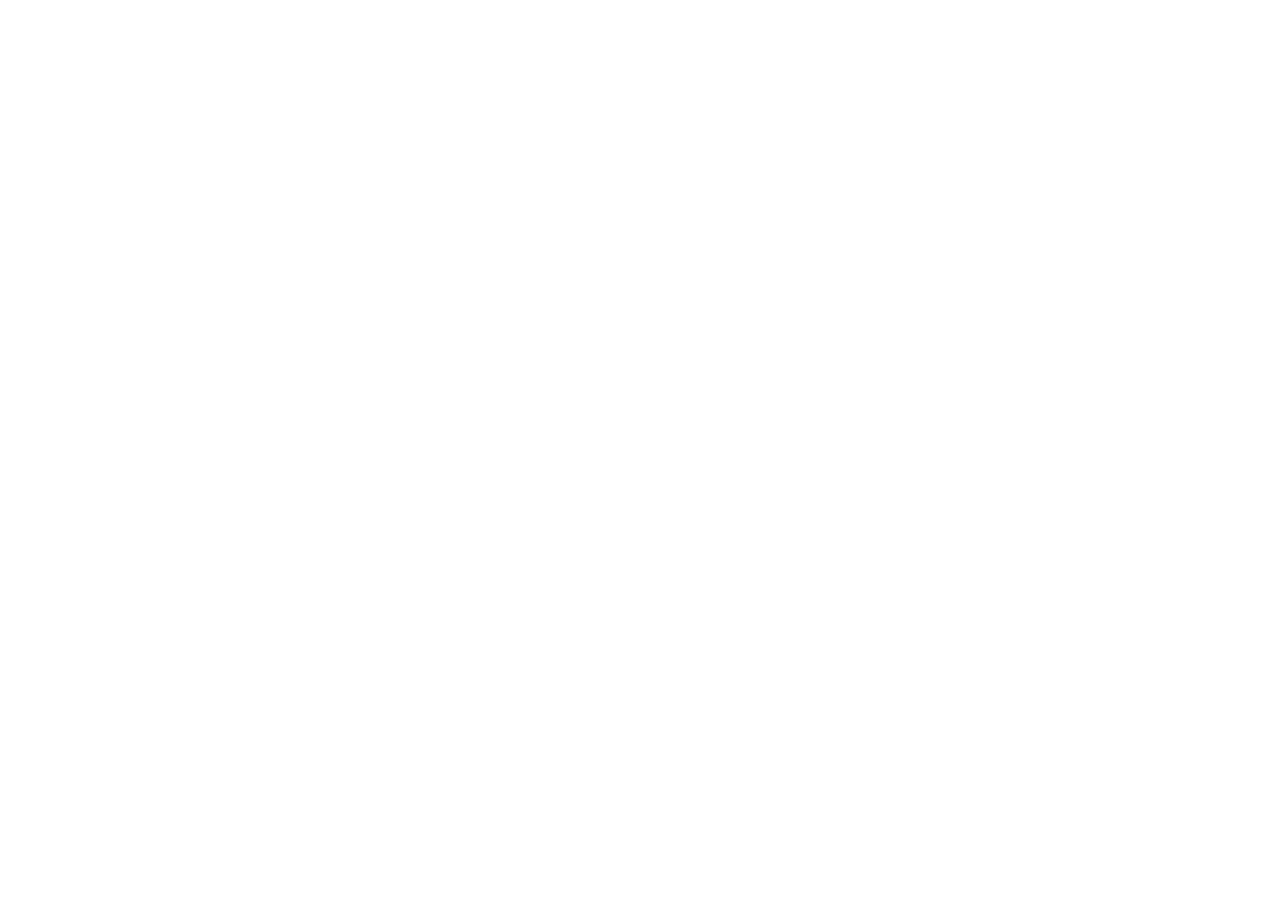
==== index.html @ d9480b8b "html" ====
<!DOCTYPE html>
<html lang="en">
<head>
    <meta charset="UTF-8">
    <meta http-equiv="X-UA-Compatible" content="IE=edge">
    <meta name="viewport" content="width=
    , initial-scale=1.0">
    <title>Document</title>
</head>
<body>
    
</body>
</html>
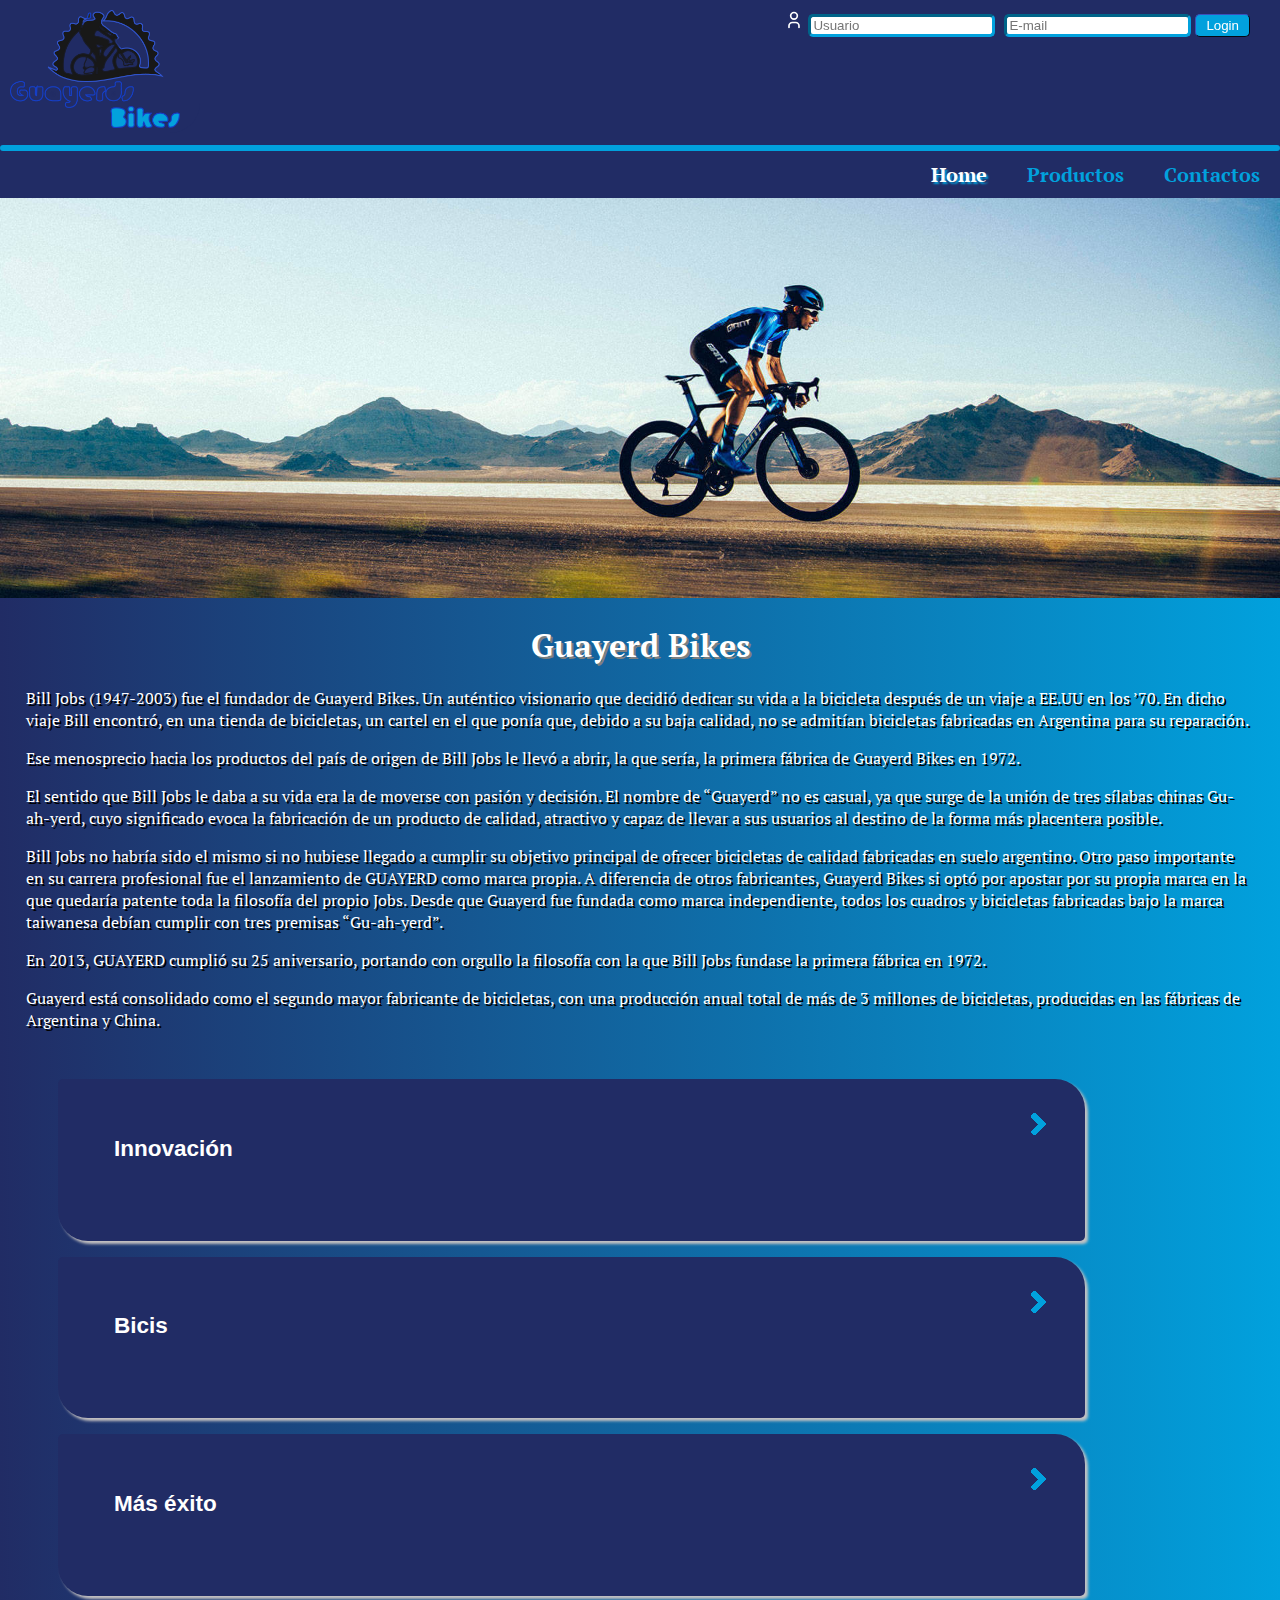
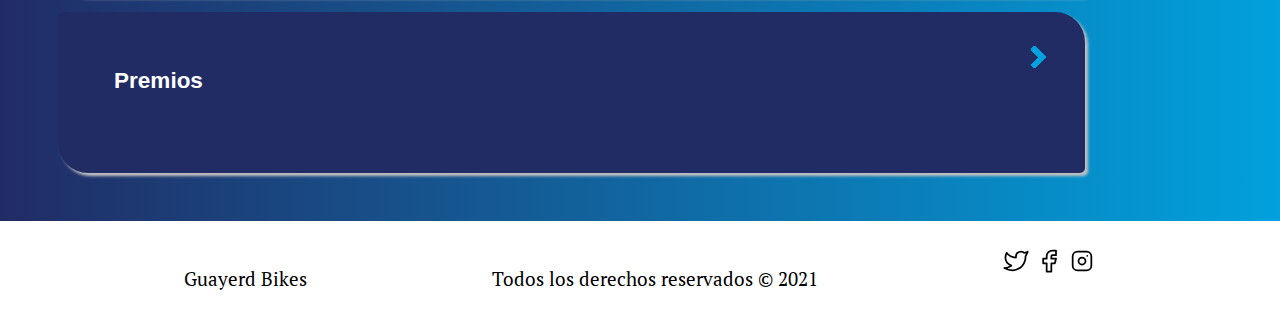
==== commit ea902318: "index y redireccionamientos vercel deploy" ====
--- a/index.html
+++ b/index.html
@@ -1,13 +1,404 @@
 <!DOCTYPE html>
-<html lang="en">
-<head>
-    <meta charset="UTF-8">
-    <meta http-equiv="X-UA-Compatible" content="IE=edge">
-    <meta name="viewport" content="width=
-    , initial-scale=1.0">
-    <title>Document</title>
-</head>
-<body>
-    
-</body>
-</html>+<html lang="es-AR">
+  <head>
+    <meta charset="UTF-8" />
+    <meta http-equiv="X-UA-Compatible" content="IE=edge" />
+    <meta name="viewport" content="width=device-width, initial-scale=1.0" />
+    <link
+      href="https://fonts.googleapis.com/css2?family=PT+Serif:ital,wght@1,400;1,700&display=swap"
+      rel="stylesheet"
+    />
+
+    <link rel="stylesheet" href="./css/index.css" />
+
+    <!-- Primary Meta Tags -->
+    <meta name="title" content="Guayerd Bikes" />
+    <meta
+      name="description"
+      content="Bicicletas de competición y urbanas. Somos fabricantes de las mejores bicicletas de la región. Atención personalizada y venta de accesorios."
+    />
+
+    <!-- Open Graph / Facebook -->
+    <meta property="og:type" content="website" />
+    <meta
+      property="og:url"
+      content="
+
+"
+    />
+    <meta property="og:title" content="Guayerd" />
+    <meta
+      property="og:description"
+      content="Bicicletas de competición y urbanas. Somos fabricantes de las mejores bicicletas de la región. Atención personalizada y venta de accesorios."
+    />
+    <meta
+      property="og:image"
+      content="https://metatags.io/assets/meta-tags-16a33a6a8531e519cc0936fbba0ad904e52d35f34a46c97a2c9f6f7dd7d336f2.png"
+    />
+
+    <!-- Twitter -->
+    <meta property="twitter:card" content="summary_large_image" />
+    <meta property="twitter:url" content="" />
+    <meta property="twitter:title" content="Guayerd" />
+    <meta
+      property="twitter:description"
+      content="Bicicletas de competición y urbanas. Somos fabricantes de las mejores bicicletas de la región. Atención personalizada y venta de accesorios."
+    />
+    <meta
+      property="twitter:image"
+      content="https://metatags.io/assets/meta-tags-16a33a6a8531e519cc0936fbba0ad904e52d35f34a46c97a2c9f6f7dd7d336f2.png"
+    />
+    <title>Guayerd Bikes - Bicicletas de Competición y Urbanas.</title>
+    <script defer src="../js/home.js"></script>
+    <script>
+      (function (h, e, a, t, m, p) {
+        m = e.createElement(a);
+        m.async = !0;
+        m.src = t;
+        p = e.getElementsByTagName(a)[0];
+        p.parentNode.insertBefore(m, p);
+      })(window, document, "script", "https://u.heatmap.it/log.js");
+    </script>
+  </head>
+  <body>
+    <div id="estilo">
+      <header>
+        <!-- ACA SE INSERTA NAV-->
+        <div class="contenedorHeader">
+          <div class="contenedor-logo">
+            <a id="fondolog" href="./index.html"
+              ><img class="imgLogo" src="./images/images.png"
+            /></a>
+            <div class="log">
+              <svg
+                class="vector-log"
+                xmlns="http://www.w3.org/2000/svg"
+                class="icon icon-tabler icon-tabler-user"
+                width="20"
+                height="20"
+                viewBox="0 0 24 24"
+                stroke-width="2"
+                stroke="#ffffff"
+                fill="none"
+                stroke-linecap="round"
+                stroke-linejoin="round"
+              >
+                <path stroke="none" d="M0 0h24v24H0z" fill="none" />
+                <circle cx="12" cy="7" r="4" />
+                <path d="M6 21v-2a4 4 0 0 1 4 -4h4a4 4 0 0 1 4 4v2" />
+              </svg>
+              <input type="text" class="name" placeholder="Usuario" />
+              <input type="email" class="email" placeholder="E-mail" />
+              <button class="button-log" type="submit">Login</button>
+            </div>
+          </div>
+          <div class="relleno"></div>
+          <nav class="navegacion">
+            <a id="activo" class="enlaces" href="index.html"> Home </a>
+            <a class="enlaces" href="./html/products.html"> Productos </a>
+            <a class="enlaces" href="./html/contacto.html">Contactos</a>
+          </nav>
+        </div>
+        <!-- FIN DE NAV-->
+      </header>
+      <div class="imgPortada">
+        <img id="portada" src="./images/Banner.jpg" alt="bicicletas" />
+      </div>
+      <div id="cuerpo">
+        <div class="texto">
+          <h1>Guayerd Bikes</h1>
+
+          <p class="info">
+            Bill Jobs (1947-2003) fue el fundador de Guayerd Bikes. Un auténtico
+            visionario que decidió dedicar su vida a la bicicleta después de un
+            viaje a EE.UU en los ’70. En dicho viaje Bill encontró, en una
+            tienda de bicicletas, un cartel en el que ponía que, debido a su
+            baja calidad, no se admitían bicicletas fabricadas en Argentina para
+            su reparación.
+          </p>
+          <p class="info">
+            Ese menosprecio hacia los productos del país de origen de Bill Jobs
+            le llevó a abrir, la que sería, la primera fábrica de Guayerd Bikes
+            en 1972.
+          </p>
+          <p class="info">
+            El sentido que Bill Jobs le daba a su vida era la de moverse con
+            pasión y decisión. El nombre de “Guayerd” no es casual, ya que surge
+            de la unión de tres sílabas chinas Gu-ah-yerd, cuyo significado
+            evoca la fabricación de un producto de calidad, atractivo y capaz de
+            llevar a sus usuarios al destino de la forma más placentera posible.
+          </p>
+          <p class="info">
+            Bill Jobs no habría sido el mismo si no hubiese llegado a cumplir su
+            objetivo principal de ofrecer bicicletas de calidad fabricadas en
+            suelo argentino. Otro paso importante en su carrera profesional fue
+            el lanzamiento de GUAYERD como marca propia. A diferencia de otros
+            fabricantes, Guayerd Bikes si optó por apostar por su propia marca
+            en la que quedaría patente toda la filosofía del propio Jobs. Desde
+            que Guayerd fue fundada como marca independiente, todos los cuadros
+            y bicicletas fabricadas bajo la marca taiwanesa debían cumplir con
+            tres premisas “Gu-ah-yerd”.
+          </p>
+          <p class="info">
+            En 2013, GUAYERD cumplió su 25 aniversario, portando con orgullo la
+            filosofía con la que Bill Jobs fundase la primera fábrica en 1972.
+          </p>
+          <p class="info">
+            Guayerd está consolidado como el segundo mayor fabricante de
+            bicicletas, con una producción anual total de más de 3 millones de
+            bicicletas, producidas en las fábricas de Argentina y China.
+          </p>
+          <div class="desplegable">
+            <div class="contenedor">
+              <button type="button" class="colapsable">
+                <img src="./images/chevron-radioactivo.png" alt="chevron" />
+                <h2 class="h2">Innovación</h2>
+              </button>
+              <div class="contenido">
+                <p>
+                  La historia de cada bicicleta GUAYERD empieza sólo a 100km del
+                  lugar donde la historia de la bicicleta comenzó en n 1817.
+                  Justo a las afueras de Stuttgart, corazón de Alemania en
+                  innovaciones del sector automovilístico y bastión de marcas
+                  líderes en tecnología como Porsche o Mercedes-Benz, es donde
+                  tienen su base los diseñadores e ingenieros del departamento
+                  de I+D de GUAYERD. Es aquí donde todas nuestras bicicletas se
+                  inventan, planifican y desarrollan para su distribución
+                  internacional en 77 países.
+                </p>
+                <p>
+                  Así, nuestros desarrolladores de producto no sólo tienen que
+                  tener en cuenta un montón de diferentes requisitos técnicos,
+                  también tienen que garantizar que cada bicicleta de cada
+                  categoría es completamente merecedora de llevar el nombre
+                  GUAYERD en sus tubos. Ya se trate de una bici de montaña de
+                  alta gama, una de carretera en carbono para competición, una
+                  bici eléctrica fiable o un modelo desenfadado para
+                  principiantes, sólo se validan los mejores diseños que se
+                  fabricarán en colaboración con proveedores de primer nivel.
+                  Para la fluidez de todos estos procesos tan estrechamente
+                  relacionados, el equipo de I+D alemán viaja frecuentemente
+                  Taiwan.
+                </p>
+                <p>
+                  Allí, nuestros expertos debaten y revisan con los
+                  especialistas taiwaneses cada paso: desde el primer prototipo
+                  hasta el modelo de serie perfectamente acabado. Cada bicicleta
+                  que sale completamente montada de una de las tres fábricas en
+                  Asia es realmente única. Porque cuando una bici está camino a
+                  su nuevo dueño en cualquiera de los 77 países del mundo en los
+                  que se distribuye GUAYERD, no sólo el departamento de I+D
+                  alemán ha infundido vida en la bicicleta, sino que cada una de
+                  las personas involucradas en el proceso de fabricación ha
+                  velado para que una genuina bicicleta se haya fabricado con el
+                  mayor cuidado posible.
+                </p>
+              </div>
+            </div>
+            <div class="contenedor">
+              <button type="button" class="colapsable">
+                <img src="./images/chevron-radioactivo.png" alt="chevron" />
+                <h2 class="h2">Bicis</h2>
+              </button>
+
+              <div class="contenido">
+                <p>
+                  GUAYERD Industry Co.,Ltd, no sólo mira atrás con su
+                  experiencia de 40 años usando aleaciones de materias primas
+                  clásicas que necesitan un elaborado procesamiento. Para lograr
+                  la mayor calidad de bicicletas de carbono de gama alta, la
+                  compañía decidió trabajar exclusivamente con proveedores de
+                  primera calidad especializados en materias compuestas.
+                </p>
+                <p>
+                  El sueño que Bill Jobs tuvo en la década de los 70 es hoy una
+                  realidad. Taiwán se ha convertido en un “Silicon Valley” de la
+                  industria del ciclismo. Todas las grandes marcas del sector
+                  aspiran a fabricar sus bicicletas o componentes en Taiwán y ya
+                  nunca más se volverá a ver un cartel en el que se rechacen
+                  productos del país asiático por su escasa calidad.
+                </p>
+                <p>
+                  En sus más de 25 años de historia GUAYERD ha logrado éxitos de
+                  todo tipo, desde Campeonatos del Mundo, Oros Olímpicos,
+                  reconocimientos como la mejor empresa Taiwanesa e incluso
+                  reconocimientos al propio producto. En el año 2016 GUAYERD,
+                  con su cuadro Scultura LTD, puso en el mercado la bicicleta de
+                  producción más ligera del mundo con un peso total de solo
+                  4,55kg y un peso del cuadro inferior a los 800g. Pero GUAYERD
+                  no necesita que nadie apruebe o de el visto bueno a sus
+                  productos. Nosotros somos los que mejor conocemos nuestra
+                  marca, la calidad de nuestros productos y el desarrollo que
+                  implican y por ello GUAYERD ofrece garantía de por vida en
+                  todos sus cuadros, porque nadie confía en nuestras bicicletas
+                  más que nosotros
+                </p>
+              </div>
+            </div>
+            <div class="contenedor">
+              <button type="button" class="colapsable">
+                <img src="./images/chevron-radioactivo.png" alt="chevron" />
+                <h2 class="h2">Más éxito</h2>
+              </button>
+              <div class="contenido">
+                <p>
+                  Durante más de una década, GUAYERD ha sido el principal
+                  patrocinador del MULTIVAN GUAYERD BIKING TEAM, con el que se
+                  han obtenido éxitos a nivel internacional y en 2013 se amplió
+                  la colaboración y presencia de GUAYERD con el ciclismo de alta
+                  competición al entrar a formar parte del LAMPRE-GUAYERD en el
+                  circuito UCI World Tour. Con este movimiento, GUAYERD ponía
+                  por primera vez en sus 25 años de historia sus bicicletas a
+                  competir al más alto nivel tanto en MTB como en
+                </p>
+                <p>
+                  Para GUAYERD la decisión de estar presente como patrocinador
+                  en dos equipos internacionales va mucho más allá de una mera
+                  cuestión de marketing. Como sucede en la Fórmula 1, la
+                  estrecha colaboración entre los fabricantes y los mejores
+                  profesionales, tanto ingenieros como atletas, da como
+                  resultado el mejor producto posible. Resultado de esta
+                  colaboración han surgido proyectos como la BIG.NINE,
+                  NINETY-SIX, REACTO o SCULTURA. Todas plataformas que han
+                  marcado un antes y un después en sus disciplinas y que han
+                  recibido la aprobación de los usuarios y los reconocimientos
+                  de los medios internacionales más importantes.
+                </p>
+                <p>
+                  Franco Cervi es el jefe de ingenieros de GUAYERD y tú con tu
+                  GUAYERD te beneficias de los conocimientos de Franco y todo su
+                  equipo de ingenieros, además de toda la experiencia de
+                  profesionales como Sandro Guzmán, Pepe Sánchez o Rui Costa JR.
+                  Su éxito es nuestra motivación.
+                </p>
+              </div>
+            </div>
+            <div class="contenedor">
+              <button type="button" class="colapsable">
+                <img src="./images/chevron-radioactivo.png" alt="chevron" />
+                <h2 class="h2">Premios</h2>
+              </button>
+              <div class="contenido">
+                <p></p>
+                <div>
+                  <table id="tabla">
+                    <thead>
+                      <td>Año</td>
+                      <td>Premio</td>
+                    </thead>
+                    <tr>
+                      <td>1959</td>
+                      <td>Mejor Bici del Mundo Mundial</td>
+                    </tr>
+                    <tr>
+                      <td>1978</td>
+                      <td>Mejor pedal para no humanos</td>
+                    </tr>
+                    <tr>
+                      <td>1983</td>
+                      <td>Gran Campeón</td>
+                    </tr>
+                    <tr>
+                      <td>1994</td>
+                      <td>Premio al Diseño Experimental</td>
+                    </tr>
+                    <tr>
+                      <td>2006</td>
+                      <td>Quinto Puesto Mundial de Bicis</td>
+                    </tr>
+                  </table>
+                </div>
+              </div>
+            </div>
+          </div>
+        </div>
+      </div>
+    </div>
+  </body>
+  <!--POPUP-NOVEDADES-->
+  <div class="popup-fondo">
+    <div class="popup" id="popup">
+        <div class="popup-close">X</div>
+        <div class="popup-content">
+            <h3>Desea que Guayerd Bikes le envie novedades por E-mail?</h3>
+        <div class="buttons">
+            <p class="yn" id ="yes">Si</p>
+            <p class="yn" id ="no">No</p>
+        </div>
+            
+        </div>
+    </div>
+</div>
+  <!--FIN-POPUP-NOVEDADES-->
+  <footer>
+    <div class="footerContent">
+      <p class="footGuay">Guayerd Bikes</p>
+      <p class="copyr">Todos los derechos reservados &copy; 2021</p>
+
+      <div class="vectores">
+        <svg
+          xmlns="http://www.w3.org/2000/svg"
+          class="icon icon-tabler icon-tabler-brand-twitter"
+          width="28"
+          height="28"
+          viewBox="0 0 24 24"
+          stroke-width="1.5"
+          stroke="#000000"
+          fill="none"
+          stroke-linecap="round"
+          stroke-linejoin="round"
+        >
+          <path stroke="none" d="M0 0h24v24H0z" fill="none" />
+          <path
+            d="M22 4.01c-1 .49 -1.98 .689 -3 .99c-1.121 -1.265 -2.783 -1.335 -4.38 -.737s-2.643 2.06 -2.62 3.737v1c-3.245 .083 -6.135 -1.395 -8 -4c0 0 -4.182 7.433 4 11c-1.872 1.247 -3.739 2.088 -6 2c3.308 1.803 6.913 2.423 10.034 1.517c3.58 -1.04 6.522 -3.723 7.651 -7.742a13.84 13.84 0 0 0 .497 -3.753c-.002 -.249 1.51 -2.772 1.818 -4.013z"
+          />
+        </svg>
+
+        <svg
+          xmlns="http://www.w3.org/2000/svg"
+          class="icon icon-tabler icon-tabler-brand-facebook"
+          width="28"
+          height="28"
+          viewBox="0 0 24 24"
+          stroke-width="1.5"
+          stroke="#000000"
+          fill="none"
+          stroke-linecap="round"
+          stroke-linejoin="round"
+        >
+          <path stroke="none" d="M0 0h24v24H0z" fill="none" />
+          <path
+            d="M7 10v4h3v7h4v-7h3l1 -4h-4v-2a1 1 0 0 1 1 -1h3v-4h-3a5 5 0 0 0 -5 5v2h-3"
+          />
+        </svg>
+
+        <svg
+          xmlns="http://www.w3.org/2000/svg"
+          class="icon icon-tabler icon-tabler-brand-instagram"
+          width="28"
+          height="28"
+          viewBox="0 0 24 24"
+          stroke-width="1.5"
+          stroke="#000000"
+          fill="none"
+          stroke-linecap="round"
+          stroke-linejoin="round"
+        >
+          <path stroke="none" d="M0 0h24v24H0z" fill="none" />
+          <rect x="4" y="4" width="16" height="16" rx="4" />
+          <circle cx="12" cy="12" r="3" />
+          <line x1="16.5" y1="7.5" x2="16.5" y2="7.501" />
+        </svg>
+      </div>
+    </div>
+    <!-- contenedor de logo movil de hotsale -->
+   
+      <a id="logohotsale" href="./html/products.html"
+        ><img
+          id="logohotsale2"
+          src="./images/imagen-hot-sale-780x500.png"
+          alt="logohotsale"
+      /></a>
+    </div>
+  </footer>
+</html>
--- a/css/index.css
+++ b/css/index.css
@@ -0,0 +1,462 @@
+html {
+  box-sizing: border-box;
+}
+
+:root {
+  --color1: #212c65;
+  --color2: #01a1dd;
+  --color3: #000000;
+
+  --fuenteHeading: "PT Serif", serif;
+}
+
+body {
+  margin: 0;
+  padding: 0;
+  font-family: var(--fuenteHeading);
+}
+
+/* -----NAV-----*/
+
+header {
+  font-family: var(--fuenteHeading);
+  width: 100%;
+  background: var(--color1);
+  position: sticky;
+  top: -153px;
+}
+
+a {
+  text-decoration: none;
+}
+
+.contenedor {
+  width: 90%;
+  max-width: 1200px;
+  margin: auto;
+  overflow: hidden;
+}
+
+.contenedor-logo {
+  height: 145px;
+  display: flex;
+  justify-content: flex-start;
+}
+.logo {
+  border: solid blanchedalmond;
+  margin-top: 20px;
+  color: white;
+  font-size: 30px;
+  line-height: 50px;
+}
+
+.navegacion {
+  display: flex;
+  justify-content: flex-end;
+}
+
+.enlaces {
+  color: var(--color2);
+  font-size: 20px;
+  padding: 10px 20px;
+  font-weight: bold;
+  max-width: 100%;
+  display: inline-block;
+  transition: all 500ms ease;
+}
+.enlaces:hover {
+  background: var(--color2);
+  border-radius: 30px;
+  color: var(--color1);
+}
+.relleno {
+  display: block;
+  border: 3px solid var(--color2);
+  border-radius: 5px;
+}
+.imgLogo {
+  width: 170px;
+  margin-top: 10px;
+  padding-left: 10px;
+}
+#fondolog {
+  position: fixed;
+  top: 0px;
+  background-color: var(--color1);
+  width: 200px;
+  border-bottom-right-radius: 30px;
+}
+#activo {
+  color: white;
+  text-shadow: var(--color2) 2px 2px 2px;
+}
+/* Login */
+.log {
+  position: absolute;
+  right: 30px;
+  margin-top: 10px;
+}
+input {
+  border-radius: 5px;
+  border: 3px inset var(--color2);
+}
+.name {
+  margin-right: 5px;
+}
+
+.button-log {
+  border-radius: 5px;
+  padding: 3px 10px;
+  background-color: var(--color2);
+  color: white;
+  border: 1px outset var(--color1);
+  cursor: pointer;
+  transition: all 0.85s ease;
+}
+
+.button-log:hover {
+  background: var(--color1);
+  color: #fff !important;
+  border: 1px inset var(--color2);
+}
+
+/* ---FIN CODE NAV---*/
+
+#estilo {
+  background: linear-gradient(90deg, #212c65, #01a1dd);
+}
+#cuerpo {
+  margin: 2%;
+}
+.imgPortada {
+  display: flex;
+  justify-content: center;
+  position: static;
+}
+#portada {
+  height: auto;
+  width: 100%;
+  max-height: 450px;
+  margin-top: 0px;
+}
+#tabla {
+  margin: 150px auto;
+  width: 65%;
+}
+table {
+  width: 100%;
+  border-collapse: collapse;
+  text-align: left;
+}
+th,
+td {
+  padding: 15px;
+}
+thead {
+  background-color: #212c65;
+  color: white;
+  border-bottom: solid 5px darkblue;
+}
+tr:nth-child(even) {
+  background-color: white;
+}
+h1 {
+  text-align: center;
+  color: white;
+  text-shadow: 2px 2px grey;
+  font-weight: bold;
+}
+.info {
+  color: white;
+  text-shadow: 2px 2px black;
+}
+
+.desplegable {
+  width: 90%;
+  max-width: 120em;
+  padding: 2em;
+}
+.desplegable .contenedor {
+  margin: 0 0 1em;
+  padding: 1em;
+  background-color: var(--color1);
+  border-radius: 5px 30px;
+  box-shadow: 3px 3px 3px rgb(197, 194, 194);
+  transition: max-height 0.2s ease-out;
+}
+.desplegable .h2 {
+  margin: 0 0 1em;
+  padding: 1em;
+  color: white;
+  transition: border-color 066s ease-out, font-size ease-out;
+}
+.colapsable {
+  background-color: var(--color1);
+  color: white;
+  cursor: pointer;
+  padding: 18px;
+  width: 100%;
+  border: none;
+  text-align: left;
+  outline: none;
+  font-size: 15px;
+}
+.active,
+.colapsable:hover {
+  font-size: 103%;
+  cursor: pointer;
+  transition: border-color 0.5s;
+  border-color: var(--color3);
+}
+
+.contenido {
+  border-radius: 10px 5px;
+  text-align: center;
+  margin-left: 30px;
+  margin-right: 30px;
+  background-color: var(--color2);
+  height: auto;
+  font-size: small;
+  overflow: hidden;
+  /* display: none; */
+  max-height: 0;
+  transition: max-height 100ms ease-out;
+}
+
+.colapsable:after {
+  color: var(--color1);
+  font-weight: bold;
+  float: right;
+  margin-left: 5px;
+}
+.active img {
+  transform: rotate(100grad);
+}
+.colapsable img {
+  float: right;
+  transition: all 0.25s ease;
+}
+/* .desplegable .contenido {
+  height: auto;
+} */
+/*logo hotsale*/
+#contenedorHotsale {
+  width: 25%;
+  height: 80%;
+  position: fixed;
+  top: 20%;
+  left: 70%;
+}
+#logohotsale2 {
+  height: 150px;
+  margin: auto;
+}
+#logohotsale {
+  animation-name: moverHotsale;
+  animation-duration:60s;
+  position: fixed;
+  animation-timing-function: ease;
+  animation-iteration-count: 3;
+}
+
+@keyframes moverHotsale {
+  0% {
+    left: 65%;
+    top: 0%;
+  }
+  5% {
+    left: 85%;
+    top: 10%;
+  }
+  10% {
+    left: 65%;
+    top: 20%;
+  }
+  15% {
+    left: 85%;
+    top: 30%;
+  }
+  20% {
+    left: 65%;
+    top:40%;
+  }
+  25% {
+    left: 85%;
+    top: 50%;
+  }
+  30% {
+    left: 65%;
+    top: 60%;
+  }
+  35% {
+    left:85%;
+    top: 70%;
+  }
+  45% {
+    left: 65%;
+    top: 80%;
+  }
+  50% {
+    left: 85%;
+    top: 90%;
+  }
+  
+  55% {
+    left: 65%;
+    top: 80%;
+  }
+  60% {
+    left:85%;
+    top: 70%;
+  }
+  65% {
+    left: 65%;
+    top: 60%;
+  }
+  
+  70% {
+    left: 85%;
+    top: 50%;
+  }
+  75% {
+    left: 65%;
+    top: 40%;
+  }
+  80% {
+    left: 85%;
+    top: 30%;
+  }
+  
+  85% {
+    left: 65%;
+    top: 20%;
+  }
+  
+  90% {
+    left: 85%;
+    top: 10%;
+  }
+  95% {
+    left: 65%;
+    top: 0%;
+  }
+  100% {
+    width: 10px;
+    }
+  
+}
+
+/* FOOTER */
+
+.footerContent {
+  display: flex;
+  justify-content: space-evenly;
+  margin-bottom: 20px;
+  font-size: larger;
+}
+
+/* FIN FOOTER */
+
+/*--POPUP-NOVEDADES--*/
+.popup-fondo {
+  background: rgba(0, 0, 0, 0.5);
+  position: fixed;
+  top: 0;
+  left: 0;
+  width: 100%;
+  height: 100%;
+  visibility: hidden;
+}
+
+.popup{
+  text-align: center;
+  width: 100%;
+  max-width: 300px;
+  background: var(--color1);
+  margin: 10% auto;
+  padding: 20px;
+  position: relative;
+  border-radius: 5px;
+  border: 2px solid var(--color2);
+  font-family: var(--fuenteHeading);
+  color: white;
+  transition: 1s ease all;
+  transform: scale(0.7);
+  opacity: 0;
+  
+}
+
+/* animacion popup */
+.popup h3 {
+  opacity: 0;
+  border-bottom: 1px solid var(--color2);
+  margin-bottom: 20px;
+  padding-bottom: 10px;
+}
+.popup p {
+  opacity: 0;
+}
+.popup.active{
+  opacity: 1;
+  transform: scale(1);
+}
+.popup.active h3 {
+  animation: entradaTitulo .8s ease .5s forwards;
+}
+.popup.active p {
+  animation: entradaInpt .8s ease .5s forwards;
+}
+
+@keyframes entradaTitulo {
+  from {
+      transform: translateY(-25px);
+      opacity: 0;
+  }
+  to {
+      transform: translateY(0);
+      opacity: 1;
+  }
+}
+@keyframes entradaInpt {
+  from {
+      transform: translateY(25px);
+      opacity: 0;
+  }
+  to {
+      transform: translateY(0);
+      opacity: 1;
+  }
+}
+/* ---FIN ANIMACION POPUP--*/
+.popup-close {
+  position: absolute;
+  top: 15px;
+  right: 15px;
+  cursor: pointer;
+  font-size: 15px;
+  opacity: .6;
+}
+
+.popup-close:hover{
+  opacity: 1;
+}
+
+.buttons{
+  display: flex;
+  justify-content: space-around;
+  font-size: 18px;
+}
+
+.yn {
+  border: 2px solid var(--color2);
+  padding: 5px 10px;
+  border-radius: 5px;
+  cursor: pointer;
+  margin-top: -5px;
+}
+
+.yn:hover {
+  background: var(--color2);
+}
+
+/*--FIN-POPUP-NOVEDADES*/
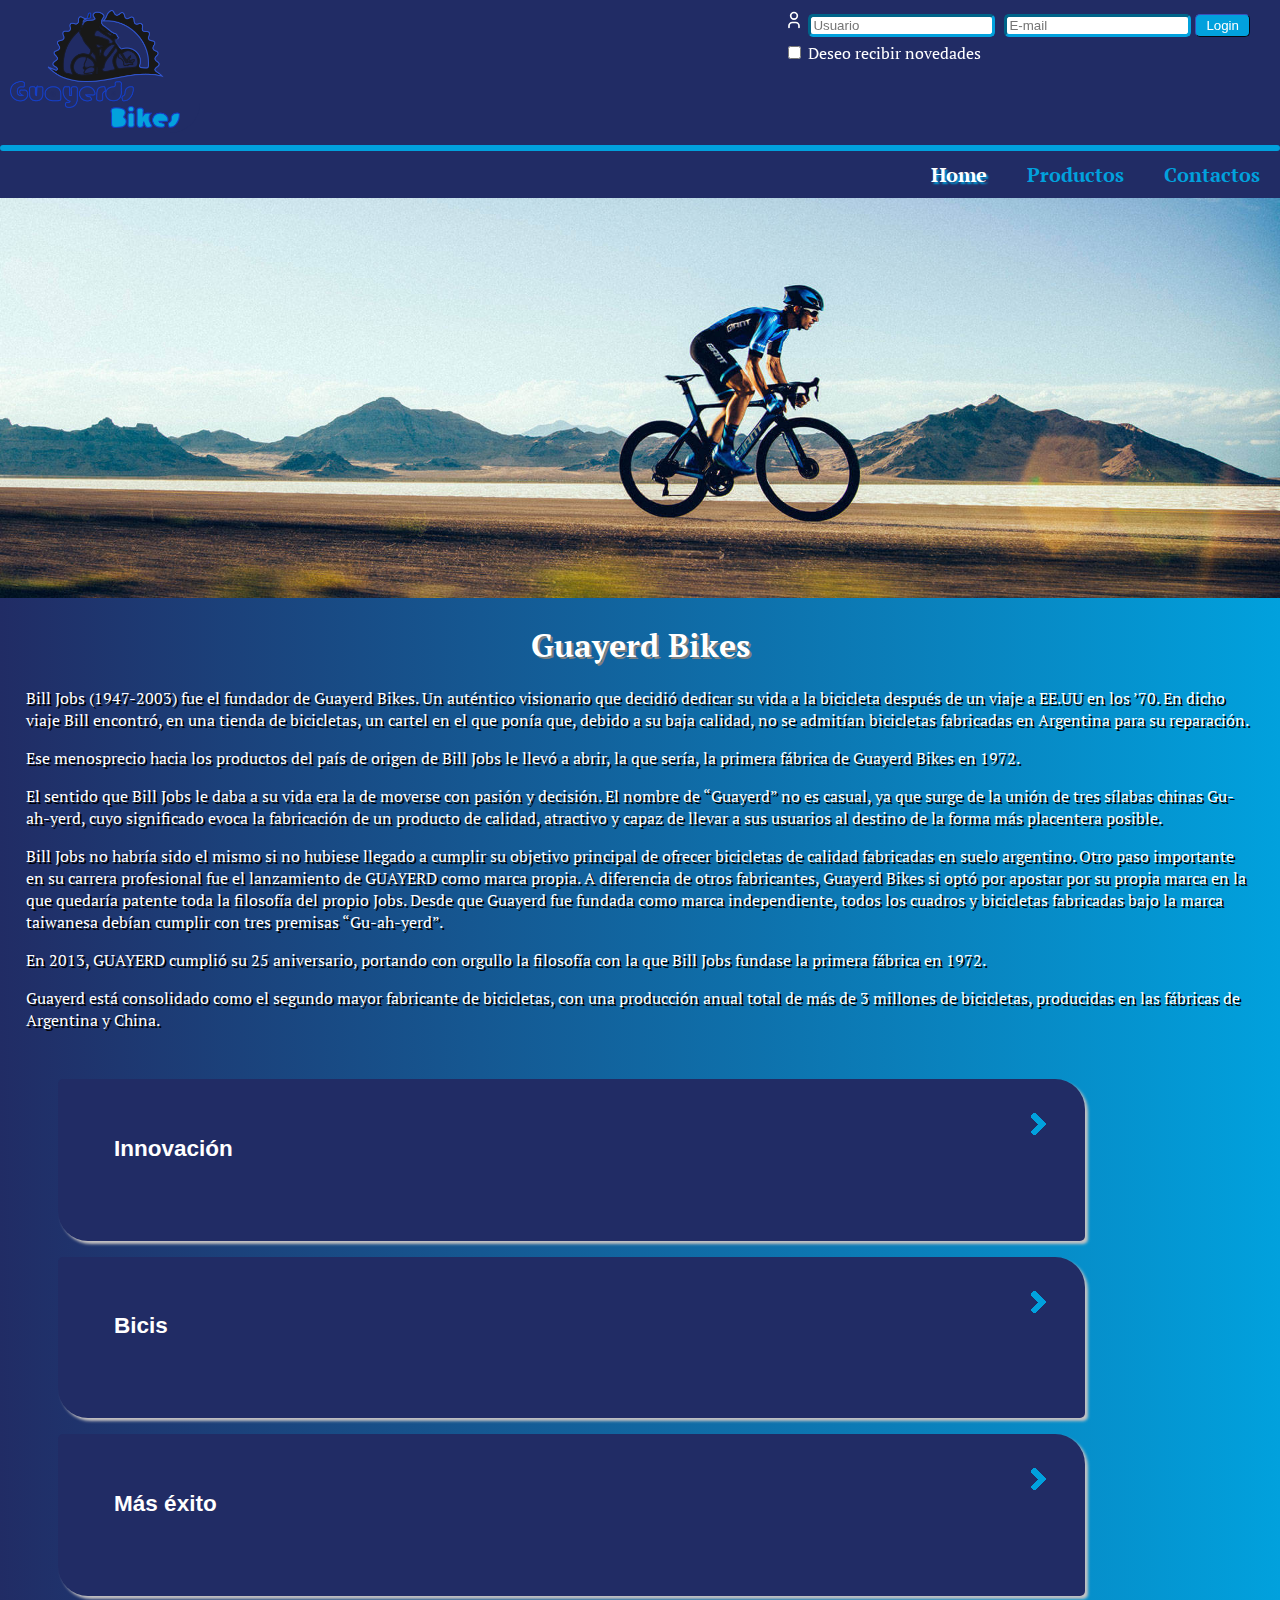
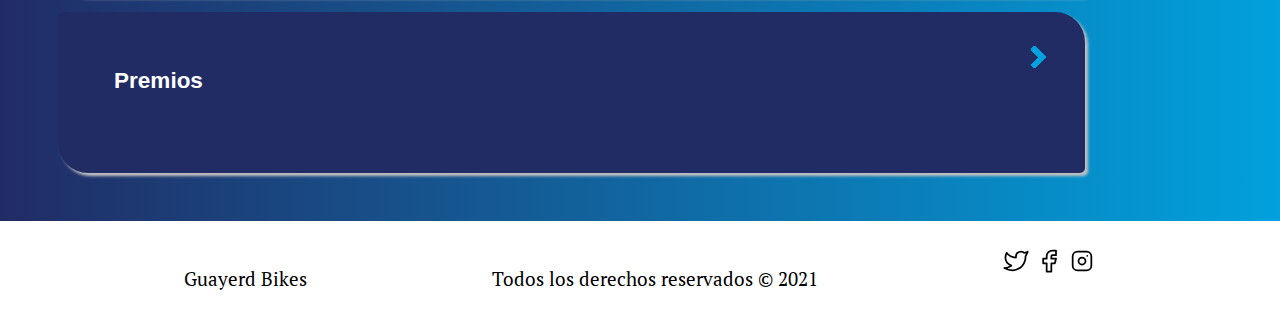
==== commit cb3b0e29: "llevar el logueo y el hotsale a todas las pag, validacion de novedades, y display none en simult." ====
--- a/index.html
+++ b/index.html
@@ -49,7 +49,7 @@
       content="https://metatags.io/assets/meta-tags-16a33a6a8531e519cc0936fbba0ad904e52d35f34a46c97a2c9f6f7dd7d336f2.png"
     />
     <title>Guayerd Bikes - Bicicletas de Competición y Urbanas.</title>
-    <script defer src="../js/home.js"></script>
+    <script defer src="./js/home.js"></script>
     <script>
       (function (h, e, a, t, m, p) {
         m = e.createElement(a);
@@ -65,11 +65,13 @@
       <header>
         <!-- ACA SE INSERTA NAV-->
         <div class="contenedorHeader">
+          
           <div class="contenedor-logo">
             <a id="fondolog" href="./index.html"
               ><img class="imgLogo" src="./images/images.png"
             /></a>
-            <div class="log">
+            <!-- COMIENZA LOGIN -->
+            <div id=contenedorLogin class="log">
               <svg
                 class="vector-log"
                 xmlns="http://www.w3.org/2000/svg"
@@ -87,10 +89,13 @@
                 <circle cx="12" cy="7" r="4" />
                 <path d="M6 21v-2a4 4 0 0 1 4 -4h4a4 4 0 0 1 4 4v2" />
               </svg>
-              <input type="text" class="name" placeholder="Usuario" />
-              <input type="email" class="email" placeholder="E-mail" />
-              <button class="button-log" type="submit">Login</button>
+              <input type="text" class="name" id=us placeholder="Usuario" />
+              <input type="email" class="email" id=em placeholder="E-mail" />
+              <button class="button-log" type="submit" onclick="store()">Login</button>
+              <label id="contenedorNovedades"><input type="checkbox" id="Novedades" > Deseo recibir novedades</label>
             </div>
+            <!-- \FINALIZA LOGIN -->
+
           </div>
           <div class="relleno"></div>
           <nav class="navegacion">
@@ -316,7 +321,7 @@
     </div>
   </body>
   <!--POPUP-NOVEDADES-->
-  <div class="popup-fondo">
+  <!-- <div class="popup-fondo">
     <div class="popup" id="popup">
         <div class="popup-close">X</div>
         <div class="popup-content">
@@ -328,7 +333,7 @@
             
         </div>
     </div>
-</div>
+</div> -->
   <!--FIN-POPUP-NOVEDADES-->
   <footer>
     <div class="footerContent">
@@ -391,14 +396,15 @@
         </svg>
       </div>
     </div>
-    <!-- contenedor de logo movil de hotsale -->
+    <!-- logo movil de hotsale -->
    
-      <a id="logohotsale" href="./html/products.html"
+      <a id="logohotsale" href="./html/products.html" onclick="ocultarhotsale()"
         ><img
           id="logohotsale2"
           src="./images/imagen-hot-sale-780x500.png"
           alt="logohotsale"
       /></a>
+      <!-- Fin logo movil hotsale -->
     </div>
   </footer>
 </html>
--- a/css/index.css
+++ b/css/index.css
@@ -6,6 +6,7 @@
   --color1: #212c65;
   --color2: #01a1dd;
   --color3: #000000;
+  --color4: #ffffff;
 
   --fuenteHeading: "PT Serif", serif;
 }
@@ -119,7 +120,9 @@
   color: #fff !important;
   border: 1px inset var(--color2);
 }
-
+#contenedorNovedades{display: block;
+  color:  var(--color4);
+  margin-top: 5px;}
 /* ---FIN CODE NAV---*/
 
 #estilo {
@@ -240,18 +243,13 @@
   height: auto;
 } */
 /*logo hotsale*/
-#contenedorHotsale {
-  width: 25%;
-  height: 80%;
-  position: fixed;
-  top: 20%;
-  left: 70%;
-}
+
 #logohotsale2 {
   height: 150px;
   margin: auto;
 }
 #logohotsale {
+  display: none;
   animation-name: moverHotsale;
   animation-duration:60s;
   position: fixed;
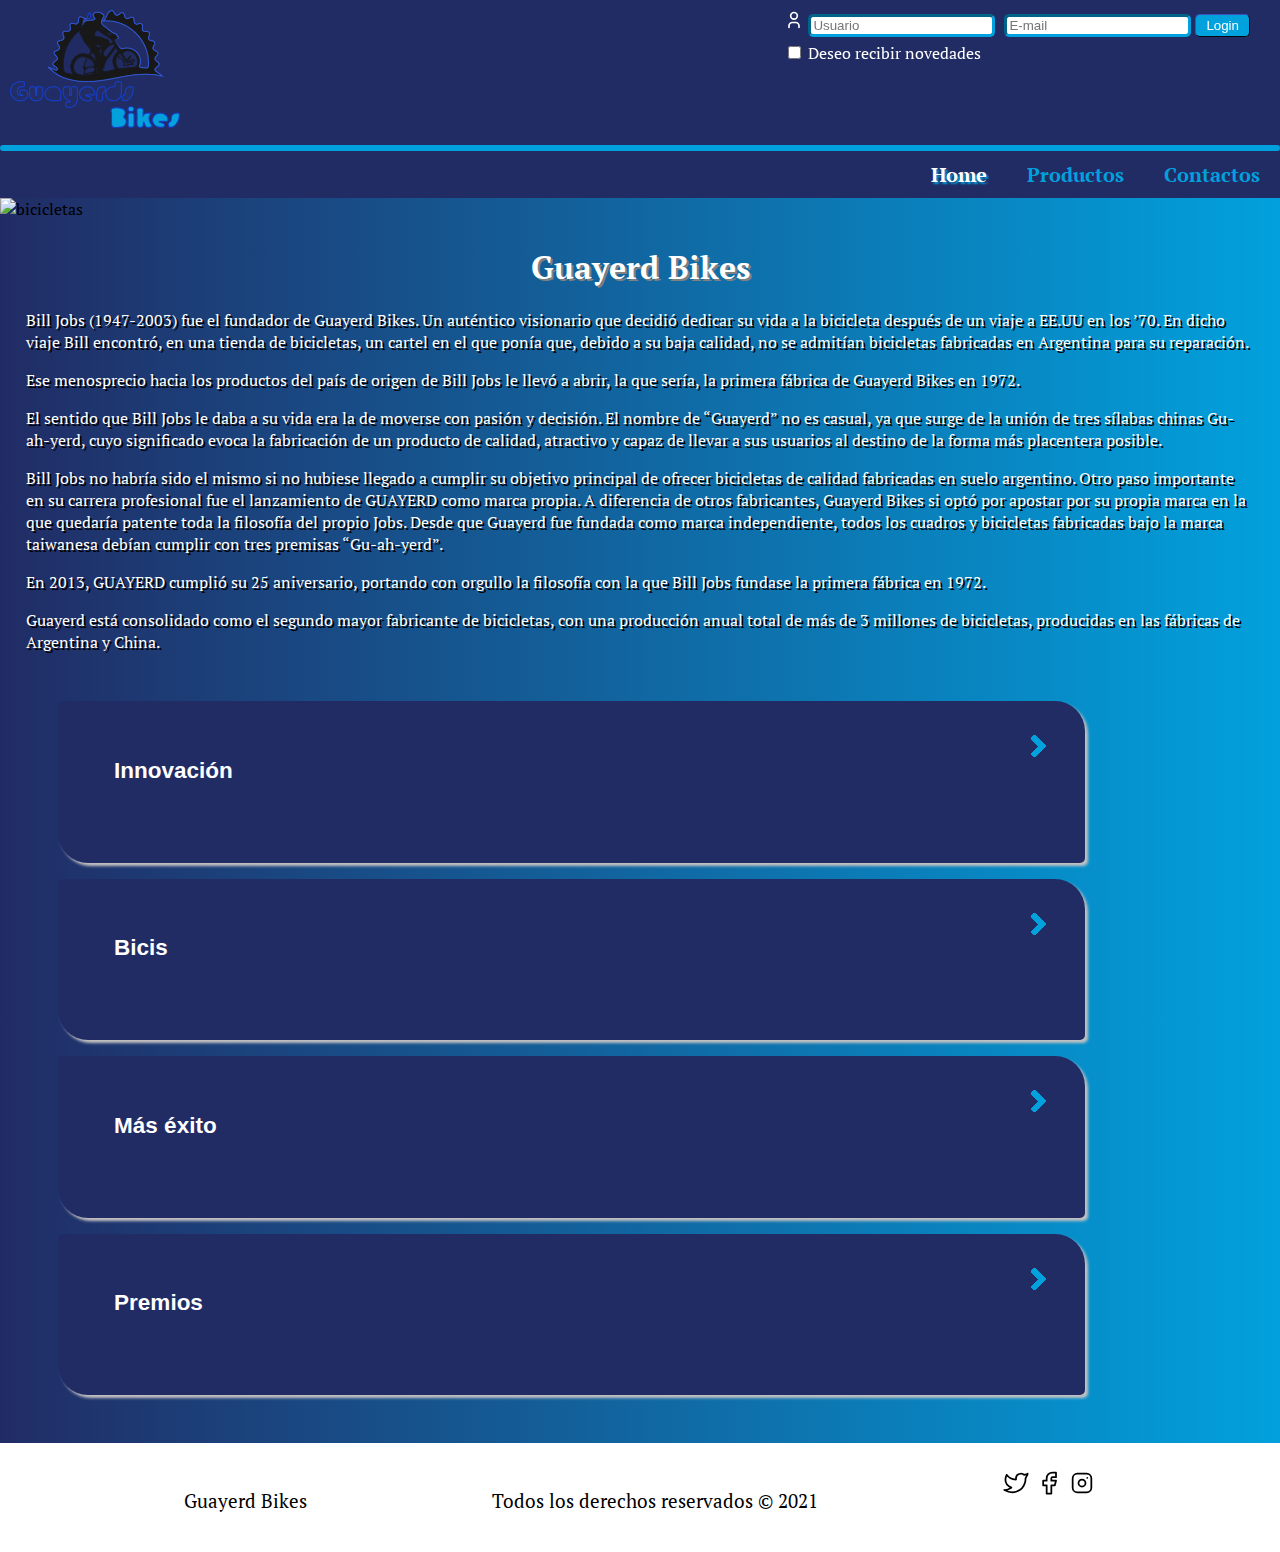
==== commit 287316db: "Traemos GET de banner y descuento" ====
--- a/index.html
+++ b/index.html
@@ -94,12 +94,10 @@
               <button class="button-log" type="submit" onclick="store()">Login</button>
               <label id="contenedorNovedades"><input type="checkbox" id="Novedades" > Deseo recibir novedades</label>
             </div>
-            <!-- \FINALIZA LOGIN -->
-
           </div>
           <div class="relleno"></div>
           <nav class="navegacion">
-            <a id="activo" class="enlaces" href="index.html"> Home </a>
+            <a id="activo" class="enlaces" href="./index.html"> Home </a>
             <a class="enlaces" href="./html/products.html"> Productos </a>
             <a class="enlaces" href="./html/contacto.html">Contactos</a>
           </nav>
@@ -107,7 +105,7 @@
         <!-- FIN DE NAV-->
       </header>
       <div class="imgPortada">
-        <img id="portada" src="./images/Banner.jpg" alt="bicicletas" />
+        <img id="portada" alt="bicicletas" />
       </div>
       <div id="cuerpo">
         <div class="texto">
@@ -321,19 +319,18 @@
     </div>
   </body>
   <!--POPUP-NOVEDADES-->
-  <!-- <div class="popup-fondo">
+  <div class="popup-fondo">
     <div class="popup" id="popup">
         <div class="popup-close">X</div>
         <div class="popup-content">
-            <h3>Desea que Guayerd Bikes le envie novedades por E-mail?</h3>
+            <h3 id=textoDescuento>aqui saldra el texto de bono</h3>
         <div class="buttons">
-            <p class="yn" id ="yes">Si</p>
-            <p class="yn" id ="no">No</p>
+            <p class="yn" id ="Aceptar">Si</p>
         </div>
             
         </div>
     </div>
-</div> -->
+</div>
   <!--FIN-POPUP-NOVEDADES-->
   <footer>
     <div class="footerContent">
--- a/css/index.css
+++ b/css/index.css
@@ -120,9 +120,36 @@
   color: #fff !important;
   border: 1px inset var(--color2);
 }
-#contenedorNovedades{display: block;
-  color:  var(--color4);
-  margin-top: 5px;}
+#contenedorNovedades {
+  display: block;
+  color: var(--color4);
+  margin-top: 5px;
+}
+
+/* --FIN LOGIN--*/
+.saludoUser {
+  visibility: hidden;
+}
+
+.contenedorSaludo {
+  position: absolute;
+  display: flex;
+  flex-direction: row;
+  right: 100px;
+}
+
+.textSaludo {
+  font-family: var(--fuenteHeading);
+  margin-right: 10px;
+  font-size: large;
+  color: white;
+}
+
+.vectorHi {
+  padding-top: 12px;
+}
+
+/* -- FIN SALUDO--*/
 /* ---FIN CODE NAV---*/
 
 #estilo {
@@ -251,7 +278,7 @@
 #logohotsale {
   display: none;
   animation-name: moverHotsale;
-  animation-duration:60s;
+  animation-duration: 60s;
   position: fixed;
   animation-timing-function: ease;
   animation-iteration-count: 3;
@@ -276,7 +303,7 @@
   }
   20% {
     left: 65%;
-    top:40%;
+    top: 40%;
   }
   25% {
     left: 85%;
@@ -287,7 +314,7 @@
     top: 60%;
   }
   35% {
-    left:85%;
+    left: 85%;
     top: 70%;
   }
   45% {
@@ -298,20 +325,20 @@
     left: 85%;
     top: 90%;
   }
-  
+
   55% {
     left: 65%;
     top: 80%;
   }
   60% {
-    left:85%;
+    left: 85%;
     top: 70%;
   }
   65% {
     left: 65%;
     top: 60%;
   }
-  
+
   70% {
     left: 85%;
     top: 50%;
@@ -324,12 +351,12 @@
     left: 85%;
     top: 30%;
   }
-  
+
   85% {
     left: 65%;
     top: 20%;
   }
-  
+
   90% {
     left: 85%;
     top: 10%;
@@ -340,8 +367,7 @@
   }
   100% {
     width: 10px;
-    }
-  
+  }
 }
 
 /* FOOTER */
@@ -366,7 +392,7 @@
   visibility: hidden;
 }
 
-.popup{
+.popup {
   text-align: center;
   width: 100%;
   max-width: 300px;
@@ -381,7 +407,6 @@
   transition: 1s ease all;
   transform: scale(0.7);
   opacity: 0;
-  
 }
 
 /* animacion popup */
@@ -394,35 +419,35 @@
 .popup p {
   opacity: 0;
 }
-.popup.active{
+.popup.active {
   opacity: 1;
   transform: scale(1);
 }
 .popup.active h3 {
-  animation: entradaTitulo .8s ease .5s forwards;
+  animation: entradaTitulo 0.8s ease 0.5s forwards;
 }
 .popup.active p {
-  animation: entradaInpt .8s ease .5s forwards;
+  animation: entradaInpt 0.8s ease 0.5s forwards;
 }
 
 @keyframes entradaTitulo {
   from {
-      transform: translateY(-25px);
-      opacity: 0;
+    transform: translateY(-25px);
+    opacity: 0;
   }
   to {
-      transform: translateY(0);
-      opacity: 1;
+    transform: translateY(0);
+    opacity: 1;
   }
 }
 @keyframes entradaInpt {
   from {
-      transform: translateY(25px);
-      opacity: 0;
+    transform: translateY(25px);
+    opacity: 0;
   }
   to {
-      transform: translateY(0);
-      opacity: 1;
+    transform: translateY(0);
+    opacity: 1;
   }
 }
 /* ---FIN ANIMACION POPUP--*/
@@ -432,14 +457,14 @@
   right: 15px;
   cursor: pointer;
   font-size: 15px;
-  opacity: .6;
-}
-
-.popup-close:hover{
+  opacity: 0.6;
+}
+
+.popup-close:hover {
   opacity: 1;
 }
 
-.buttons{
+.buttons {
   display: flex;
   justify-content: space-around;
   font-size: 18px;
